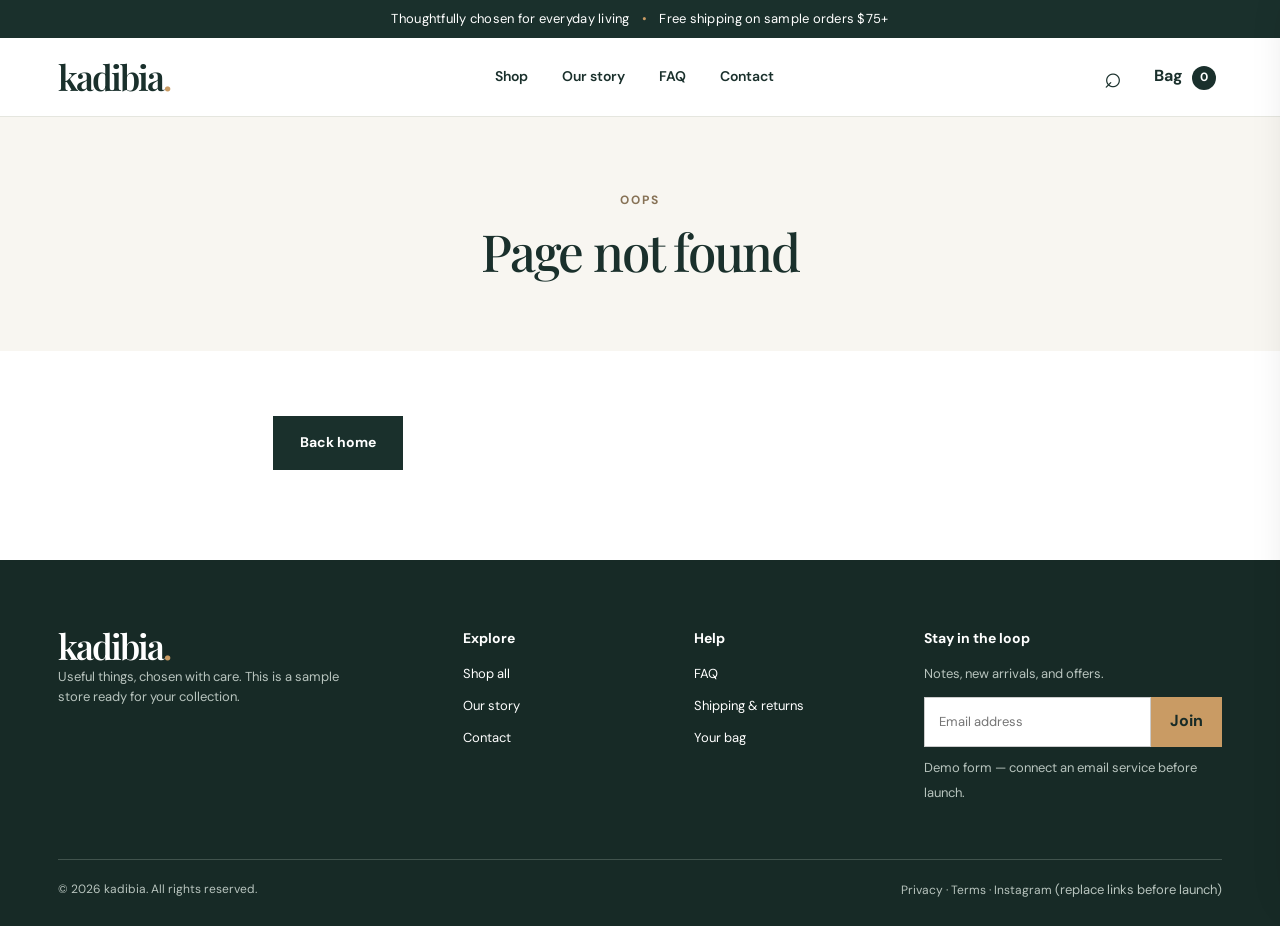
==== about/index.html @ 78e1a7ab "Add files via upload" ====
<!doctype html><html lang="en"><head><meta charset="utf-8"><meta name="viewport" content="width=device-width,initial-scale=1"><meta name="description" content="Shop thoughtful home and everyday essentials at kadibia. A starter storefront with curated sample products."><title>kadibia | Everyday essentials, thoughtfully chosen</title><link rel="icon" type="image/svg+xml" href="data:image/svg+xml,%3Csvg xmlns='http://www.w3.org/2000/svg' viewBox='0 0 64 64'%3E%3Crect width='64' height='64' rx='15' fill='%231a302c'/%3E%3Ctext x='32' y='45' font-size='43' text-anchor='middle' fill='%23f7f3eb' font-family='Georgia'%3Ek%3C/text%3E%3C/svg%3E"><link rel="stylesheet" href="/style.css"></head><body><div class="announcement">Thoughtfully chosen for everyday living <span>•</span> Free shipping on sample orders $75+</div><header class="header"><div class="header-inner"><a class="brand" href="/" aria-label="kadibia home">kadibia<span>.</span></a><nav class="nav" aria-label="Main navigation"><a href="/shop">Shop</a><a href="/about">Our story</a><a href="/faq">FAQ</a><a href="/contact">Contact</a></nav><div class="header-actions"><button id="search-toggle" aria-label="Search products" title="Search">⌕</button><button id="cart-toggle" aria-label="Open cart">Bag <span id="cart-count">0</span></button><button class="menu-toggle" id="menu-toggle" aria-label="Toggle menu">☰</button></div></div></header><main id="app"></main><footer class="footer"><div class="footer-grid"><div><a class="brand inverse" href="/">kadibia<span>.</span></a><p>Useful things, chosen with care. This is a sample store ready for your collection.</p></div><div><h3>Explore</h3><a href="/shop">Shop all</a><a href="/about">Our story</a><a href="/contact">Contact</a></div><div><h3>Help</h3><a href="/faq">FAQ</a><a href="/shipping-returns">Shipping & returns</a><a href="/cart">Your bag</a></div><div><h3>Stay in the loop</h3><p>Notes, new arrivals, and offers.</p><form class="newsletter" id="footer-newsletter"><label class="sr-only" for="footer-email">Email address</label><input id="footer-email" type="email" placeholder="Email address" required><button type="submit">Join</button></form><small>Demo form — connect an email service before launch.</small></div></div><div class="footer-bottom"><span>© <span id="year"></span> kadibia. All rights reserved.</span><span>Privacy · Terms · Instagram <small>(replace links before launch)</small></span></div></footer><div id="overlay" class="overlay" hidden></div><aside id="cart-drawer" class="drawer" role="dialog" aria-modal="true" aria-label="Shopping bag" aria-hidden="true"><div class="drawer-head"><h2>Your bag <span id="drawer-count"></span></h2><button id="cart-close" aria-label="Close bag">×</button></div><div id="drawer-body" class="drawer-body"></div><div id="drawer-foot" class="drawer-foot"></div></aside><div id="toast" role="status" aria-live="polite"></div><script src="/app.js" defer></script></body></html>
---- style.css ----
@import url('https://fonts.googleapis.com/css2?family=DM+Sans:wght@400;500;600;700&family=Playfair+Display:wght@500;600&display=swap');
:root{--ink:#1a302c;--muted:#5d6965;--cream:#f8f6f1;--paper:#fff;--line:#e5e6df;--accent:#c99b64}*{box-sizing:border-box}html{scroll-behavior:smooth}body{margin:0;color:var(--ink);font:16px/1.55 'DM Sans',sans-serif;background:var(--paper)}button,input,select,textarea{font:inherit}button{cursor:pointer}a{color:inherit;text-decoration:none}img{display:block;width:100%;object-fit:cover}.sr-only{position:absolute;clip:rect(0,0,0,0);width:1px;height:1px;overflow:hidden}.announcement{text-align:center;background:var(--ink);color:#fff;padding:9px 15px;font-size:13px;letter-spacing:.02em}.announcement span{color:var(--accent);margin:0 9px}.header{position:sticky;top:0;z-index:20;background:#fff;border-bottom:1px solid var(--line)}.header-inner{max-width:1440px;padding:0 4.5%;margin:auto;height:78px;display:flex;align-items:center;justify-content:space-between;gap:25px}.brand{font:600 35px/.9 'Playfair Display',Georgia,serif;letter-spacing:-2px}.brand span{color:var(--accent)}.nav{display:flex;gap:34px;font-size:14px;font-weight:600}.nav a:hover,.footer a:hover{text-decoration:underline;text-underline-offset:5px}.header-actions{display:flex;align-items:center;gap:20px}.header-actions button,.drawer-head button{border:0;background:none;color:var(--ink);font-size:16px}.header-actions #search-toggle{font-size:30px;line-height:1}.header-actions #cart-toggle{font-weight:700}.header-actions #cart-count{display:inline-flex;justify-content:center;align-items:center;margin-left:5px;background:var(--ink);color:white;border-radius:50%;min-width:24px;height:24px;font-size:12px}.menu-toggle{display:none}.container{max-width:1320px;margin:auto;padding-left:4.5%;padding-right:4.5%}.btn{display:inline-flex;align-items:center;justify-content:center;background:var(--ink);color:white;border:1px solid var(--ink);padding:15px 26px;font-weight:700;font-size:14px;min-height:50px;transition:.2s}.btn:hover{background:#31544b}.btn.light{background:#fff;color:var(--ink);border-color:#fff}.btn.outline{background:transparent;color:var(--ink)}.btn.full{width:100%}.eyebrow{font-size:12px;letter-spacing:.18em;text-transform:uppercase;font-weight:700;color:#877256}.section{padding-top:92px;padding-bottom:95px}.section-head{display:flex;align-items:end;justify-content:space-between;margin-bottom:28px;gap:15px}h1,h2,h3,p{margin-top:0}h1,h2,h3{line-height:1.15}h1,h2,.editorial-title{font-family:'Playfair Display',Georgia,serif;font-weight:500}h1{font-size:clamp(42px,5vw,78px);letter-spacing:-.035em}h2{font-size:clamp(31px,3vw,46px);letter-spacing:-.025em}.section-head p{color:var(--muted);margin:7px 0 0}.text-link{text-decoration:underline;text-underline-offset:5px;font-weight:700;font-size:14px;white-space:nowrap}.hero{min-height:610px;background:#e7e3d9;position:relative;display:grid;grid-template-columns:48% 52%;overflow:hidden}.hero-copy{padding:95px 8% 90px 10%;display:flex;flex-direction:column;justify-content:center;z-index:1}.hero-copy h1{margin:14px 0 18px}.hero-copy p{max-width:450px;color:#455651;font-size:18px;margin-bottom:29px}.hero-img{width:100%;height:100%;min-height:610px;object-fit:cover}.hero-note{position:absolute;right:30px;bottom:25px;color:white;background:#1a302cbb;padding:8px 13px;font-size:12px}.product-grid{display:grid;grid-template-columns:repeat(4,minmax(0,1fr));gap:25px}.product-card{min-width:0}.product-card .photo{aspect-ratio:4/4.5;overflow:hidden;background:#f1f0ec;position:relative}.photo img{height:100%;transition:transform .4s}.product-card:hover img{transform:scale(1.045)}.tag{position:absolute;top:13px;left:13px;background:#fff;padding:5px 9px;font-size:11px;font-weight:700;letter-spacing:.05em}.card-meta{display:flex;justify-content:space-between;gap:10px;margin-top:15px}.card-meta h3{font-size:16px;margin:0 0 3px;font-weight:600}.card-meta .price{font-size:15px;font-weight:700}.category{font-size:12px;color:var(--muted);margin:0}.stars{color:#b88749;font-size:13px;letter-spacing:2px;margin-top:5px}.trust{background:var(--cream);padding:32px 4.5%;display:grid;grid-template-columns:repeat(3,1fr);gap:20px;text-align:center}.trust-item{display:flex;align-items:center;justify-content:center;gap:13px}.trust-icon{font-size:26px}.trust strong{display:block;font-size:14px}.trust small{display:block;color:var(--muted);font-size:12px}.story-band{display:grid;grid-template-columns:1fr 1fr;background:#e5e8e2}.story-band img{height:520px}.story-copy{padding:75px min(9vw,120px);display:flex;flex-direction:column;justify-content:center}.story-copy p{color:var(--muted);max-width:450px}.quotes{display:grid;grid-template-columns:repeat(3,1fr);gap:20px}.quote{border:1px solid var(--line);padding:28px;background:#fff}.quote p{font-family:'Playfair Display',serif;font-size:21px;line-height:1.45;margin:15px 0 24px}.quote small{font-size:12px;color:var(--muted)}.disclosure{font-size:12px;color:var(--muted);margin-top:16px}.newsletter-band{background:var(--ink);color:white;text-align:center;padding:74px 20px}.newsletter-band h2{margin:12px 0}.newsletter-band p{color:#d6dfd9}.newsletter{display:flex;max-width:480px;margin:22px auto 0}.newsletter input{flex:1;min-width:0;padding:14px;border:1px solid #ccc;background:white}.newsletter button{border:0;background:var(--accent);color:#182b27;padding:0 19px;font-weight:700}.newsletter-band small{display:block;color:#b9c6c0;margin-top:10px}.footer{background:#172a26;color:white;padding:70px 4.5% 25px}.footer-grid{max-width:1320px;margin:auto;display:grid;grid-template-columns:2fr 1fr 1fr 1.7fr;gap:55px}.footer p,.footer small{color:#b8c4be;font-size:13px;max-width:290px}.footer h3{font-size:14px;margin:0 0 18px}.footer a:not(.brand){display:block;font-size:13px;margin:0 0 12px}.footer .newsletter{margin:0 0 8px}.footer .newsletter input{font-size:13px}.footer-bottom{max-width:1320px;margin:55px auto 0;padding-top:20px;border-top:1px solid #41534d;display:flex;justify-content:space-between;gap:20px;color:#b8c4be;font-size:12px}.page-hero{background:var(--cream);padding:70px 4.5% 60px;text-align:center}.page-hero h1{font-size:clamp(40px,4vw,58px);margin:10px 0}.page-hero p{color:var(--muted);max-width:630px;margin:auto}.shop-tools{display:flex;align-items:center;justify-content:space-between;gap:18px;margin:35px 0 27px;flex-wrap:wrap}.filters{display:flex;flex-wrap:wrap;gap:8px}.filters button{background:white;border:1px solid var(--line);padding:9px 14px;font-size:13px}.filters button.active{background:var(--ink);color:white}.sort-search{display:flex;gap:9px}.sort-search input,.sort-search select,.field input,.field textarea,.field select{border:1px solid #ccd1ca;background:white;padding:12px 13px;min-height:46px;color:var(--ink)}.sort-search input{width:200px}.shop-count{font-size:13px;color:var(--muted);margin-bottom:19px}.product-layout{display:grid;grid-template-columns:1.15fr .85fr;gap:clamp(35px,6vw,100px);padding-top:55px;padding-bottom:90px}.gallery-main{aspect-ratio:1/1.05;background:var(--cream)}.gallery-main img{height:100%}.thumbs{display:flex;gap:11px;margin-top:12px}.thumbs button{width:76px;height:76px;padding:0;border:2px solid transparent;background:#eee}.thumbs button.active{border-color:var(--ink)}.thumbs img{height:100%}.product-info{padding-top:25px}.product-info h1{font-size:clamp(38px,4vw,58px);margin:8px 0 12px}.product-info .big-price{font-size:25px;margin:15px 0 22px}.product-info .intro{color:var(--muted);margin-bottom:27px}.option-label{display:block;font-weight:700;font-size:14px;margin-bottom:9px}.option-group{margin-bottom:22px}.option-group button{border:1px solid #c9cec7;background:white;padding:10px 16px;margin:0 6px 7px 0}.option-group button.active{border:2px solid var(--ink);padding:9px 15px}.purchase-row{display:flex;gap:12px;margin:24px 0}.stepper{display:flex;align-items:center;border:1px solid var(--line);height:52px}.stepper button{border:0;background:none;width:39px;height:50px;font-size:20px}.stepper span{min-width:26px;text-align:center}.purchase-row .btn{flex:1}.security-note{font-size:13px;color:var(--muted)}.tabs{border-top:1px solid var(--line);margin-top:30px}.tabs details{border-bottom:1px solid var(--line);padding:17px 0}.tabs summary{cursor:pointer;font-weight:700}.tabs p{color:var(--muted);margin:12px 0 2px}.content{max-width:850px;margin:auto;padding:65px 4.5% 90px}.content h2{font-size:28px;margin-top:36px}.content p,.content li{color:#53615b}.content details{border-bottom:1px solid var(--line);padding:19px 0}.content summary{font-weight:700;cursor:pointer}.content details p{margin:12px 0}.contact-grid{display:grid;grid-template-columns:.8fr 1.2fr;gap:60px}.field{display:flex;flex-direction:column;gap:6px;margin-bottom:16px;font-weight:600;font-size:14px}.field textarea{min-height:145px;resize:vertical}.cart-page{max-width:950px;min-height:420px}.cart-item{display:grid;grid-template-columns:90px 1fr auto;gap:18px;align-items:center;border-bottom:1px solid var(--line);padding:18px 0}.cart-item img{width:90px;height:100px}.cart-item h3{font-size:16px;margin-bottom:4px}.cart-item p{font-size:13px;color:var(--muted);margin:0 0 7px}.cart-item button.link{border:0;background:none;text-decoration:underline;color:var(--muted);font-size:12px;padding:4px 0}.cart-summary{max-width:380px;margin:30px 0 0 auto;background:var(--cream);padding:26px}.summary-line{display:flex;justify-content:space-between;margin:11px 0}.cart-summary small{display:block;color:var(--muted);margin:12px 0}.checkout-grid{display:grid;grid-template-columns:1.2fr .8fr;gap:60px}.checkout-grid .cart-summary{margin:0;max-width:none}.form-row{display:grid;grid-template-columns:1fr 1fr;gap:15px}.notice{padding:15px;background:#e9efe9;border-left:3px solid var(--ink);font-size:14px;margin-bottom:25px}.overlay{position:fixed;inset:0;background:#101b18aa;z-index:39}.overlay[hidden]{display:none}.drawer{position:fixed;top:0;right:0;bottom:0;width:min(450px,100%);background:white;z-index:40;transform:translateX(105%);transition:transform .25s;display:flex;flex-direction:column;box-shadow:-10px 0 40px #0002}.drawer.open{transform:translateX(0)}.drawer-head{display:flex;justify-content:space-between;align-items:center;padding:24px;border-bottom:1px solid var(--line)}.drawer-head h2{font:500 28px 'Playfair Display',serif;margin:0}.drawer-head button{font-size:30px}.drawer-body{padding:10px 24px;overflow:auto;flex:1}.drawer-foot{padding:20px 24px;border-top:1px solid var(--line)}.drawer .cart-item{grid-template-columns:70px 1fr auto;gap:11px}.drawer .cart-item img{width:70px;height:79px}.drawer .cart-item h3{font-size:14px}.empty{text-align:center;padding:55px 15px;color:var(--muted)}.empty h2{color:var(--ink)}#toast{position:fixed;bottom:25px;left:50%;transform:translate(-50%,20px);background:var(--ink);color:#fff;padding:12px 20px;z-index:60;opacity:0;pointer-events:none;transition:.2s}#toast.show{opacity:1;transform:translate(-50%,0)}@media(max-width:850px){.product-grid{grid-template-columns:repeat(2,1fr)}.hero{min-height:0}.hero-copy{padding:55px 8%}.hero-img{min-height:480px}.story-copy{padding:55px 8%}.footer-grid{grid-template-columns:repeat(2,1fr)}.product-layout{gap:35px}}@media(max-width:640px){.announcement{font-size:11px}.header-inner{height:65px;padding:0 5%}.brand{font-size:30px}.menu-toggle{display:block!important}.nav{display:none;position:absolute;top:65px;left:0;right:0;background:white;padding:18px 6%;border-bottom:1px solid var(--line);flex-direction:column;gap:17px}.nav.open{display:flex}.header-actions{gap:10px}.header-actions #search-toggle{font-size:24px}.hero{display:flex;flex-direction:column-reverse}.hero-img{height:320px;min-height:0}.hero-copy{padding:42px 6% 50px}.hero h1{font-size:43px}.hero-note{top:280px;bottom:auto;right:10px}.section{padding-top:60px;padding-bottom:65px}.product-grid{gap:14px}.card-meta h3{font-size:14px}.card-meta .price{font-size:13px}.trust{grid-template-columns:1fr;text-align:left;gap:17px}.trust-item{justify-content:flex-start}.story-band{grid-template-columns:1fr}.story-band img{height:300px}.quotes{grid-template-columns:1fr}.footer-grid{grid-template-columns:1fr 1fr;gap:35px}.footer-grid>div:first-child,.footer-grid>div:last-child{grid-column:1/-1}.footer-bottom{flex-direction:column}.sort-search{width:100%}.sort-search input{min-width:0;flex:1}.product-layout,.contact-grid,.checkout-grid{grid-template-columns:1fr}.product-layout{padding-top:25px}.product-info{padding-top:0}.form-row{grid-template-columns:1fr}.cart-item{grid-template-columns:70px 1fr auto}.cart-item img{width:70px;height:80px}.page-hero{padding:45px 5%}.section-head{align-items:start}.section-head h2{font-size:31px}}
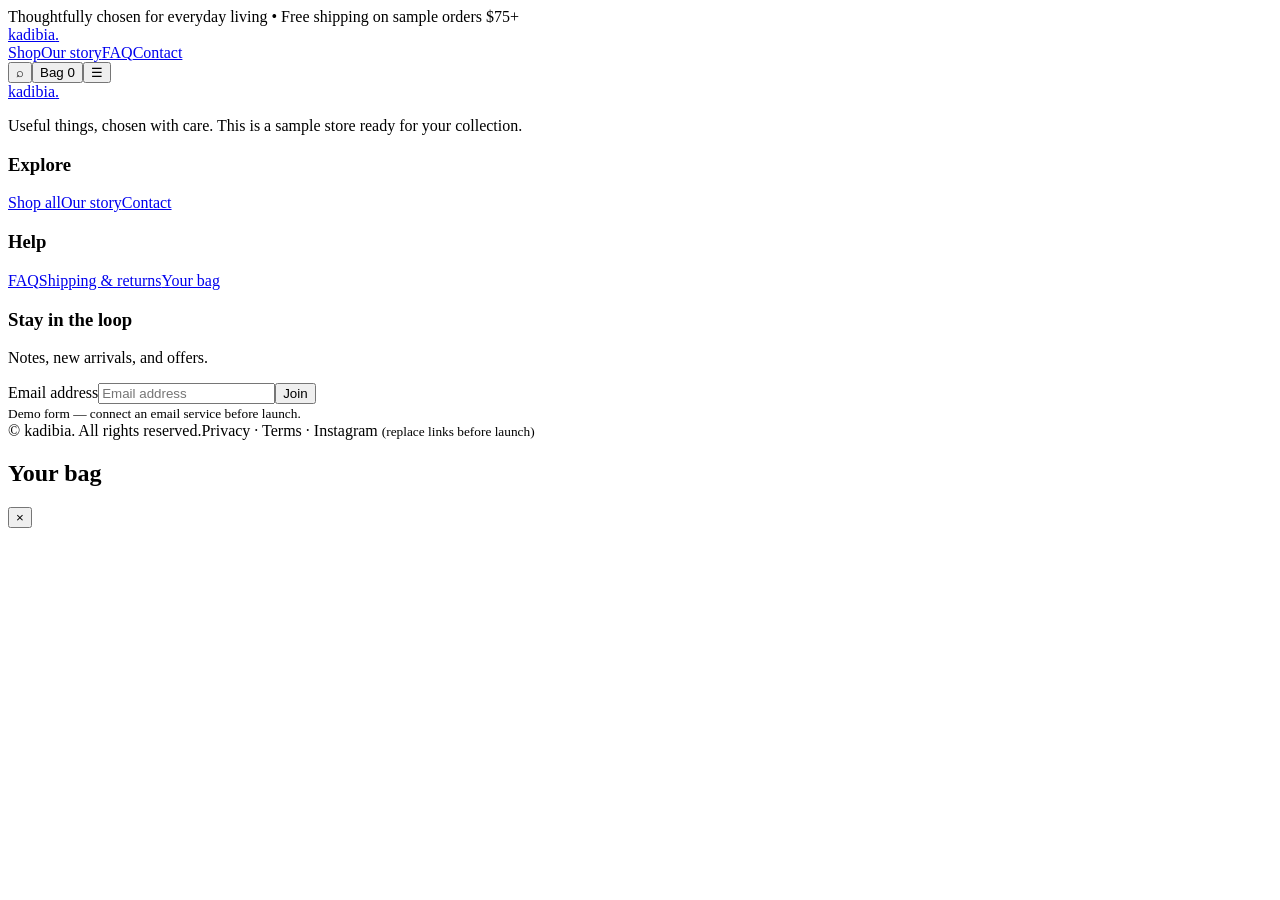
==== commit ab047450: "Add files via upload" ====
--- a/about/index.html
+++ b/about/index.html
@@ -1 +1 @@
-<!doctype html><html lang="en"><head><meta charset="utf-8"><meta name="viewport" content="width=device-width,initial-scale=1"><meta name="description" content="Shop thoughtful home and everyday essentials at kadibia. A starter storefront with curated sample products."><title>kadibia | Everyday essentials, thoughtfully chosen</title><link rel="icon" type="image/svg+xml" href="data:image/svg+xml,%3Csvg xmlns='http://www.w3.org/2000/svg' viewBox='0 0 64 64'%3E%3Crect width='64' height='64' rx='15' fill='%231a302c'/%3E%3Ctext x='32' y='45' font-size='43' text-anchor='middle' fill='%23f7f3eb' font-family='Georgia'%3Ek%3C/text%3E%3C/svg%3E"><link rel="stylesheet" href="/style.css"></head><body><div class="announcement">Thoughtfully chosen for everyday living <span>•</span> Free shipping on sample orders $75+</div><header class="header"><div class="header-inner"><a class="brand" href="/" aria-label="kadibia home">kadibia<span>.</span></a><nav class="nav" aria-label="Main navigation"><a href="/shop">Shop</a><a href="/about">Our story</a><a href="/faq">FAQ</a><a href="/contact">Contact</a></nav><div class="header-actions"><button id="search-toggle" aria-label="Search products" title="Search">⌕</button><button id="cart-toggle" aria-label="Open cart">Bag <span id="cart-count">0</span></button><button class="menu-toggle" id="menu-toggle" aria-label="Toggle menu">☰</button></div></div></header><main id="app"></main><footer class="footer"><div class="footer-grid"><div><a class="brand inverse" href="/">kadibia<span>.</span></a><p>Useful things, chosen with care. This is a sample store ready for your collection.</p></div><div><h3>Explore</h3><a href="/shop">Shop all</a><a href="/about">Our story</a><a href="/contact">Contact</a></div><div><h3>Help</h3><a href="/faq">FAQ</a><a href="/shipping-returns">Shipping & returns</a><a href="/cart">Your bag</a></div><div><h3>Stay in the loop</h3><p>Notes, new arrivals, and offers.</p><form class="newsletter" id="footer-newsletter"><label class="sr-only" for="footer-email">Email address</label><input id="footer-email" type="email" placeholder="Email address" required><button type="submit">Join</button></form><small>Demo form — connect an email service before launch.</small></div></div><div class="footer-bottom"><span>© <span id="year"></span> kadibia. All rights reserved.</span><span>Privacy · Terms · Instagram <small>(replace links before launch)</small></span></div></footer><div id="overlay" class="overlay" hidden></div><aside id="cart-drawer" class="drawer" role="dialog" aria-modal="true" aria-label="Shopping bag" aria-hidden="true"><div class="drawer-head"><h2>Your bag <span id="drawer-count"></span></h2><button id="cart-close" aria-label="Close bag">×</button></div><div id="drawer-body" class="drawer-body"></div><div id="drawer-foot" class="drawer-foot"></div></aside><div id="toast" role="status" aria-live="polite"></div><script src="/app.js" defer></script></body></html>
+<!doctype html><html lang="en"><head><meta charset="utf-8"><meta name="viewport" content="width=device-width,initial-scale=1"><meta name="description" content="Shop thoughtful home and everyday essentials at kadibia. A starter storefront with curated sample products."><title>kadibia | Everyday essentials, thoughtfully chosen</title><link rel="icon" type="image/svg+xml" href="data:image/svg+xml,%3Csvg xmlns='http://www.w3.org/2000/svg' viewBox='0 0 64 64'%3E%3Crect width='64' height='64' rx='15' fill='%231a302c'/%3E%3Ctext x='32' y='45' font-size='43' text-anchor='middle' fill='%23f7f3eb' font-family='Georgia'%3Ek%3C/text%3E%3C/svg%3E"><link rel="stylesheet" href="/kadibia-site-/style.css"></head><body><div class="announcement">Thoughtfully chosen for everyday living <span>•</span> Free shipping on sample orders $75+</div><header class="header"><div class="header-inner"><a class="brand" href="/kadibia-site-/" aria-label="kadibia home">kadibia<span>.</span></a><nav class="nav" aria-label="Main navigation"><a href="/kadibia-site-/shop">Shop</a><a href="/kadibia-site-/about">Our story</a><a href="/kadibia-site-/faq">FAQ</a><a href="/kadibia-site-/contact">Contact</a></nav><div class="header-actions"><button id="search-toggle" aria-label="Search products" title="Search">⌕</button><button id="cart-toggle" aria-label="Open cart">Bag <span id="cart-count">0</span></button><button class="menu-toggle" id="menu-toggle" aria-label="Toggle menu">☰</button></div></div></header><main id="app"></main><footer class="footer"><div class="footer-grid"><div><a class="brand inverse" href="/kadibia-site-/">kadibia<span>.</span></a><p>Useful things, chosen with care. This is a sample store ready for your collection.</p></div><div><h3>Explore</h3><a href="/kadibia-site-/shop">Shop all</a><a href="/kadibia-site-/about">Our story</a><a href="/kadibia-site-/contact">Contact</a></div><div><h3>Help</h3><a href="/kadibia-site-/faq">FAQ</a><a href="/kadibia-site-/shipping-returns">Shipping & returns</a><a href="/kadibia-site-/cart">Your bag</a></div><div><h3>Stay in the loop</h3><p>Notes, new arrivals, and offers.</p><form class="newsletter" id="footer-newsletter"><label class="sr-only" for="footer-email">Email address</label><input id="footer-email" type="email" placeholder="Email address" required><button type="submit">Join</button></form><small>Demo form — connect an email service before launch.</small></div></div><div class="footer-bottom"><span>© <span id="year"></span> kadibia. All rights reserved.</span><span>Privacy · Terms · Instagram <small>(replace links before launch)</small></span></div></footer><div id="overlay" class="overlay" hidden></div><aside id="cart-drawer" class="drawer" role="dialog" aria-modal="true" aria-label="Shopping bag" aria-hidden="true"><div class="drawer-head"><h2>Your bag <span id="drawer-count"></span></h2><button id="cart-close" aria-label="Close bag">×</button></div><div id="drawer-body" class="drawer-body"></div><div id="drawer-foot" class="drawer-foot"></div></aside><div id="toast" role="status" aria-live="polite"></div><script src="/kadibia-site-/app.js" defer></script></body></html>
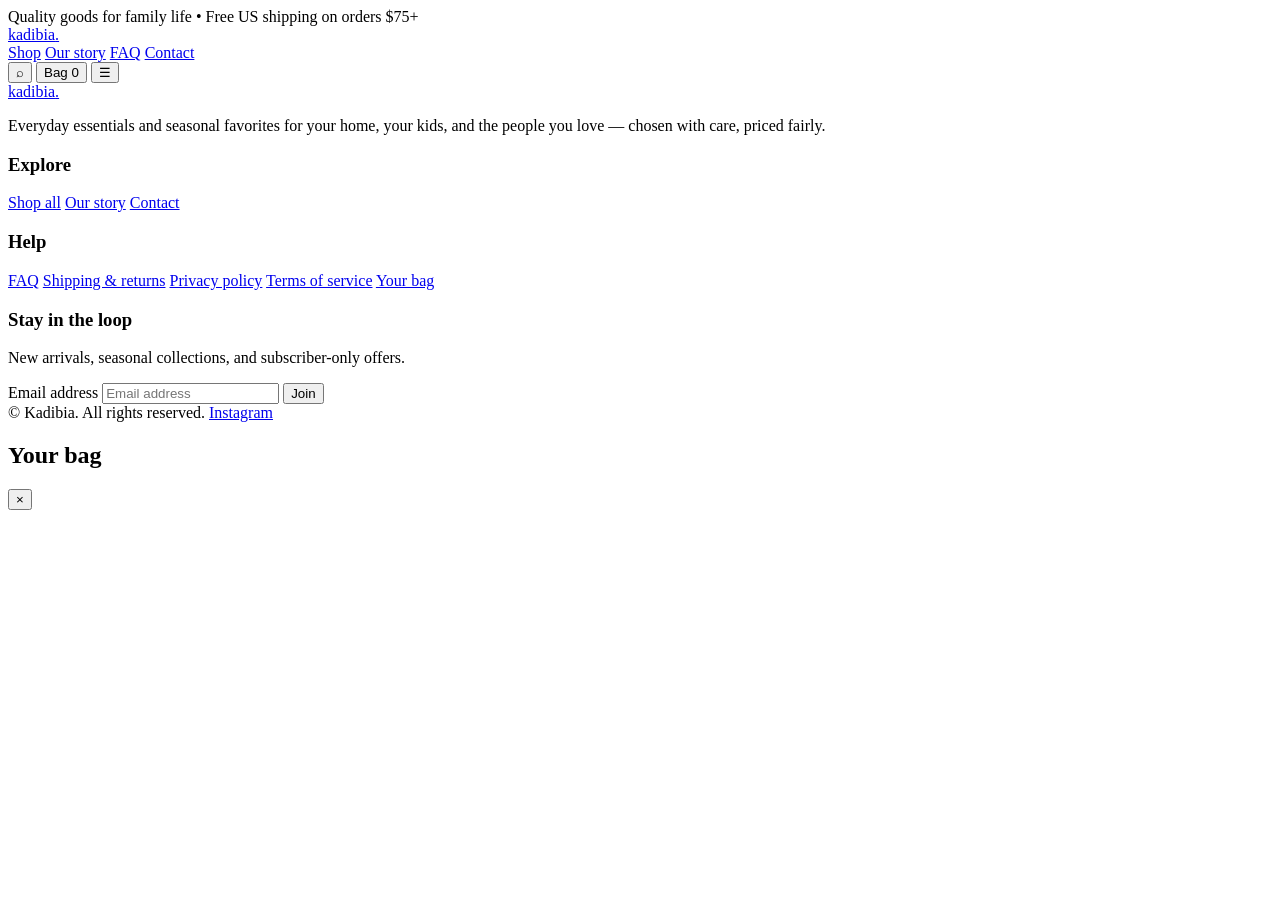
==== commit 331d13a8: "Add files via upload" ====
--- a/about/index.html
+++ b/about/index.html
@@ -1 +1,85 @@
-<!doctype html><html lang="en"><head><meta charset="utf-8"><meta name="viewport" content="width=device-width,initial-scale=1"><meta name="description" content="Shop thoughtful home and everyday essentials at kadibia. A starter storefront with curated sample products."><title>kadibia | Everyday essentials, thoughtfully chosen</title><link rel="icon" type="image/svg+xml" href="data:image/svg+xml,%3Csvg xmlns='http://www.w3.org/2000/svg' viewBox='0 0 64 64'%3E%3Crect width='64' height='64' rx='15' fill='%231a302c'/%3E%3Ctext x='32' y='45' font-size='43' text-anchor='middle' fill='%23f7f3eb' font-family='Georgia'%3Ek%3C/text%3E%3C/svg%3E"><link rel="stylesheet" href="/kadibia-site-/style.css"></head><body><div class="announcement">Thoughtfully chosen for everyday living <span>•</span> Free shipping on sample orders $75+</div><header class="header"><div class="header-inner"><a class="brand" href="/kadibia-site-/" aria-label="kadibia home">kadibia<span>.</span></a><nav class="nav" aria-label="Main navigation"><a href="/kadibia-site-/shop">Shop</a><a href="/kadibia-site-/about">Our story</a><a href="/kadibia-site-/faq">FAQ</a><a href="/kadibia-site-/contact">Contact</a></nav><div class="header-actions"><button id="search-toggle" aria-label="Search products" title="Search">⌕</button><button id="cart-toggle" aria-label="Open cart">Bag <span id="cart-count">0</span></button><button class="menu-toggle" id="menu-toggle" aria-label="Toggle menu">☰</button></div></div></header><main id="app"></main><footer class="footer"><div class="footer-grid"><div><a class="brand inverse" href="/kadibia-site-/">kadibia<span>.</span></a><p>Useful things, chosen with care. This is a sample store ready for your collection.</p></div><div><h3>Explore</h3><a href="/kadibia-site-/shop">Shop all</a><a href="/kadibia-site-/about">Our story</a><a href="/kadibia-site-/contact">Contact</a></div><div><h3>Help</h3><a href="/kadibia-site-/faq">FAQ</a><a href="/kadibia-site-/shipping-returns">Shipping & returns</a><a href="/kadibia-site-/cart">Your bag</a></div><div><h3>Stay in the loop</h3><p>Notes, new arrivals, and offers.</p><form class="newsletter" id="footer-newsletter"><label class="sr-only" for="footer-email">Email address</label><input id="footer-email" type="email" placeholder="Email address" required><button type="submit">Join</button></form><small>Demo form — connect an email service before launch.</small></div></div><div class="footer-bottom"><span>© <span id="year"></span> kadibia. All rights reserved.</span><span>Privacy · Terms · Instagram <small>(replace links before launch)</small></span></div></footer><div id="overlay" class="overlay" hidden></div><aside id="cart-drawer" class="drawer" role="dialog" aria-modal="true" aria-label="Shopping bag" aria-hidden="true"><div class="drawer-head"><h2>Your bag <span id="drawer-count"></span></h2><button id="cart-close" aria-label="Close bag">×</button></div><div id="drawer-body" class="drawer-body"></div><div id="drawer-foot" class="drawer-foot"></div></aside><div id="toast" role="status" aria-live="polite"></div><script src="/kadibia-site-/app.js" defer></script></body></html>
+<!doctype html>
+<html lang="en">
+<head>
+<meta charset="utf-8">
+<meta name="viewport" content="width=device-width,initial-scale=1">
+<meta name="description" content="Kadibia — quality goods for family life. Everyday essentials and seasonal collections, chosen with care.">
+<title>Kadibia | Quality goods for family life</title>
+<link rel="icon" type="image/svg+xml" href="data:image/svg+xml,%3Csvg xmlns='http://www.w3.org/2000/svg' viewBox='0 0 64 64'%3E%3Crect width='64' height='64' rx='15' fill='%231a302c'/%3E%3Ctext x='32' y='45' font-size='43' text-anchor='middle' fill='%23f7f3eb' font-family='Georgia'%3Ek%3C/text%3E%3C/svg%3E">
+<link rel="stylesheet" href="/kadibia-site-/style.css">
+</head>
+<body>
+<div class="announcement">Quality goods for family life <span>•</span> Free US shipping on orders $75+</div>
+<header class="header">
+<div class="header-inner">
+<a class="brand" href="/kadibia-site-/" aria-label="Kadibia home">kadibia<span>.</span></a>
+<nav class="nav" aria-label="Main navigation">
+<a href="/kadibia-site-/shop">Shop</a>
+<a href="/kadibia-site-/about">Our story</a>
+<a href="/kadibia-site-/faq">FAQ</a>
+<a href="/kadibia-site-/contact">Contact</a>
+</nav>
+<div class="header-actions">
+<button id="search-toggle" aria-label="Search products" title="Search">⌕</button>
+<button id="cart-toggle" aria-label="Open cart">Bag <span id="cart-count">0</span></button>
+<button class="menu-toggle" id="menu-toggle" aria-label="Toggle menu">☰</button>
+</div>
+</div>
+</header>
+<main id="app"></main>
+<footer class="footer">
+<div class="footer-grid">
+<div>
+<a class="brand inverse" href="/kadibia-site-/">kadibia<span>.</span></a>
+<p>Everyday essentials and seasonal favorites for your home, your kids, and the people you love — chosen with care, priced fairly.</p>
+</div>
+<div>
+<h3>Explore</h3>
+<a href="/kadibia-site-/shop">Shop all</a>
+<a href="/kadibia-site-/about">Our story</a>
+<a href="/kadibia-site-/contact">Contact</a>
+</div>
+<div>
+<h3>Help</h3>
+<a href="/kadibia-site-/faq">FAQ</a>
+<a href="/kadibia-site-/shipping-returns">Shipping &amp; returns</a>
+<a href="/kadibia-site-/privacy">Privacy policy</a>
+<a href="/kadibia-site-/terms">Terms of service</a>
+<a href="/kadibia-site-/cart">Your bag</a>
+</div>
+<div>
+<h3>Stay in the loop</h3>
+<p>New arrivals, seasonal collections, and subscriber-only offers.</p>
+<!-- ============================================================
+     NEWSLETTER SIGNUP — free options (pick ONE):
+     Option A (recommended): Mailchimp free tier → Audience → Signup
+       forms → Embedded forms → copy the form's "action" URL and paste
+       it into action="" below (keep method="post").
+     Option B: https://formspree.io → create a form → paste your
+       endpoint (https://formspree.io/f/xxxx) into action="" below.
+     Until a real URL is pasted, the form shows a friendly
+     "not connected yet" message instead of submitting.
+     ============================================================ -->
+<form class="newsletter" id="footer-newsletter" action="https://formspree.io/f/REPLACE_ME" method="POST">
+<label class="sr-only" for="footer-email">Email address</label>
+<input id="footer-email" name="email" type="email" placeholder="Email address" required>
+<button type="submit">Join</button>
+</form>
+</div>
+</div>
+<div class="footer-bottom">
+<span>© <span id="year"></span> Kadibia. All rights reserved.</span>
+<!-- REPLACE: your Instagram profile URL -->
+<span><a href="https://instagram.com/REPLACE_ME" target="_blank" rel="noopener">Instagram</a></span>
+</div>
+</footer>
+<div id="overlay" class="overlay" hidden></div>
+<aside id="cart-drawer" class="drawer" role="dialog" aria-modal="true" aria-label="Shopping bag" aria-hidden="true">
+<div class="drawer-head"><h2>Your bag <span id="drawer-count"></span></h2><button id="cart-close" aria-label="Close bag">×</button></div>
+<div id="drawer-body" class="drawer-body"></div>
+<div id="drawer-foot" class="drawer-foot"></div>
+</aside>
+<div id="toast" role="status" aria-live="polite"></div>
+<script src="/kadibia-site-/app.js" defer></script>
+</body>
+</html>
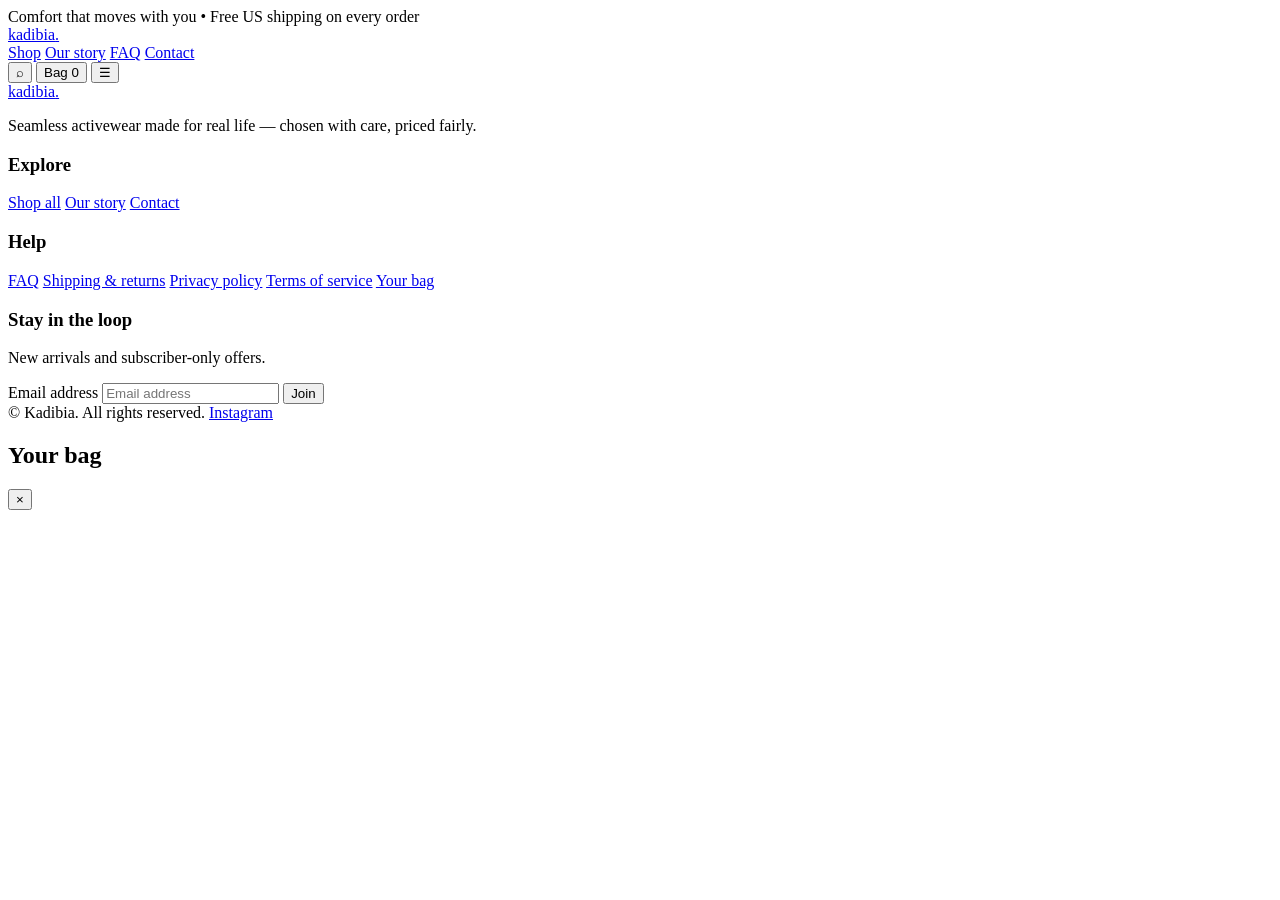
==== commit 8b834304: "Add files via upload" ====
--- a/about/index.html
+++ b/about/index.html
@@ -3,13 +3,13 @@
 <head>
 <meta charset="utf-8">
 <meta name="viewport" content="width=device-width,initial-scale=1">
-<meta name="description" content="Kadibia — quality goods for family life. Everyday essentials and seasonal collections, chosen with care.">
-<title>Kadibia | Quality goods for family life</title>
+<meta name="description" content="Kadibia — seamless activewear that moves with you. Comfort, quality, and fair prices.">
+<title>Kadibia | Seamless activewear</title>
 <link rel="icon" type="image/svg+xml" href="data:image/svg+xml,%3Csvg xmlns='http://www.w3.org/2000/svg' viewBox='0 0 64 64'%3E%3Crect width='64' height='64' rx='15' fill='%231a302c'/%3E%3Ctext x='32' y='45' font-size='43' text-anchor='middle' fill='%23f7f3eb' font-family='Georgia'%3Ek%3C/text%3E%3C/svg%3E">
 <link rel="stylesheet" href="/kadibia-site-/style.css">
 </head>
 <body>
-<div class="announcement">Quality goods for family life <span>•</span> Free US shipping on orders $75+</div>
+<div class="announcement">Comfort that moves with you <span>•</span> Free US shipping on every order</div>
 <header class="header">
 <div class="header-inner">
 <a class="brand" href="/kadibia-site-/" aria-label="Kadibia home">kadibia<span>.</span></a>
@@ -31,7 +31,7 @@
 <div class="footer-grid">
 <div>
 <a class="brand inverse" href="/kadibia-site-/">kadibia<span>.</span></a>
-<p>Everyday essentials and seasonal favorites for your home, your kids, and the people you love — chosen with care, priced fairly.</p>
+<p>Seamless activewear made for real life — chosen with care, priced fairly.</p>
 </div>
 <div>
 <h3>Explore</h3>
@@ -49,7 +49,7 @@
 </div>
 <div>
 <h3>Stay in the loop</h3>
-<p>New arrivals, seasonal collections, and subscriber-only offers.</p>
+<p>New arrivals and subscriber-only offers.</p>
 <!-- ============================================================
      NEWSLETTER SIGNUP — free options (pick ONE):
      Option A (recommended): Mailchimp free tier → Audience → Signup
@@ -60,7 +60,7 @@
      Until a real URL is pasted, the form shows a friendly
      "not connected yet" message instead of submitting.
      ============================================================ -->
-<form class="newsletter" id="footer-newsletter" action="https://formspree.io/f/REPLACE_ME" method="POST">
+<form class="newsletter" id="footer-newsletter" action="https://formsubmit.co/chikadibia17@gmail.com" method="POST">
 <label class="sr-only" for="footer-email">Email address</label>
 <input id="footer-email" name="email" type="email" placeholder="Email address" required>
 <button type="submit">Join</button>
@@ -69,8 +69,7 @@
 </div>
 <div class="footer-bottom">
 <span>© <span id="year"></span> Kadibia. All rights reserved.</span>
-<!-- REPLACE: your Instagram profile URL -->
-<span><a href="https://instagram.com/REPLACE_ME" target="_blank" rel="noopener">Instagram</a></span>
+<span><a href="https://instagram.com/zamuelx7" target="_blank" rel="noopener">Instagram</a></span>
 </div>
 </footer>
 <div id="overlay" class="overlay" hidden></div>
